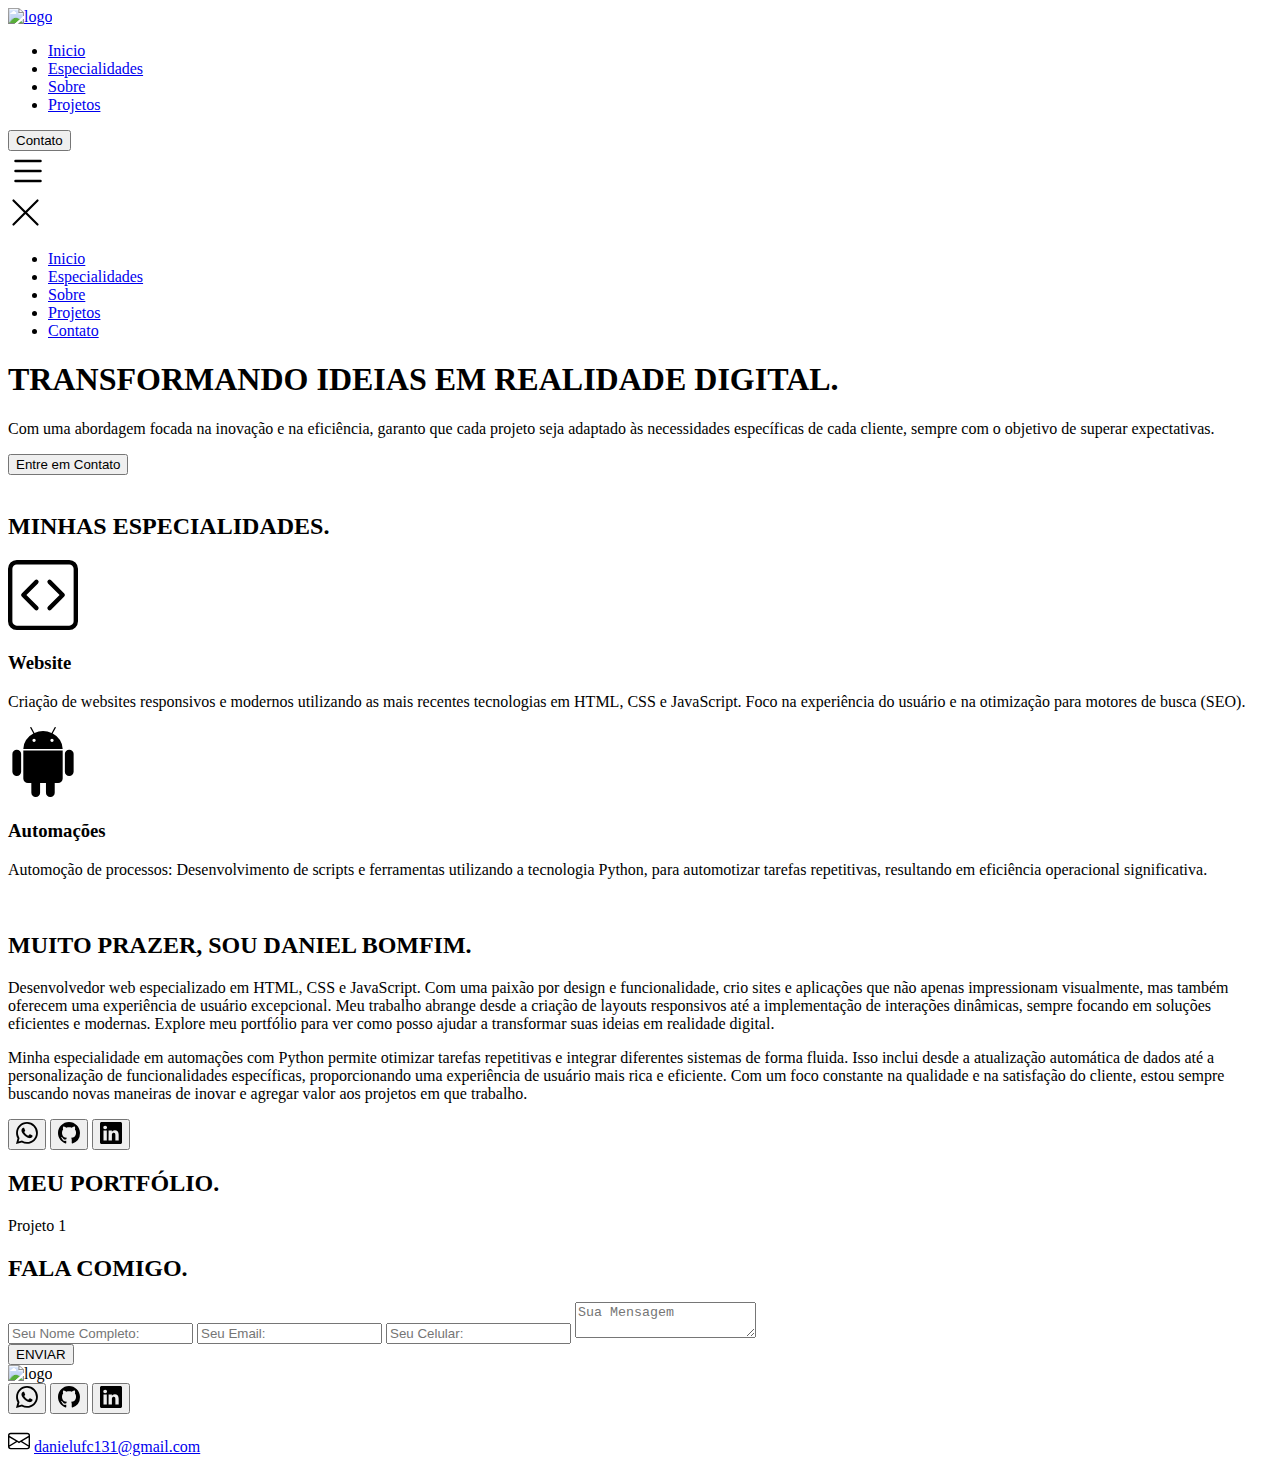
==== index.html @ 821d971d "up" ====
<!DOCTYPE html>
<html lang="pt-br">
<head>
    <meta charset="UTF-8">
    <!--Google Fonts-->
    <link rel="preconnect" href="https://fonts.googleapis.com">
    <link rel="preconnect" href="https://fonts.gstatic.com" crossorigin>
    <link href="https://fonts.googleapis.com/css2?family=Kaushan+Script&family=PT+Serif:ital,wght@0,400;0,700;1,400;1,700&family=Poppins:ital,wght@0,100;0,200;0,300;0,400;0,500;0,600;0,700;0,800;0,900;1,100;1,200;1,300;1,400;1,500;1,600;1,700;1,800;1,900&display=swap" rel="stylesheet">
    <!--Fim Google Fonts-->

    <!--Bootstrap-->
    <link href="https://cdn.jsdelivr.net/npm/bootstrap@5.3.3/dist/css/bootstrap.min.css" >
    <!--Fim Bootstrap-->
    
    <!--Javascript-->
    <script src="menu-mobile.js" defer></script>

    <meta name="viewport" content="width=device-width, initial-scale=1.0">
    <title>Portfólio | Daniel Silva</title>
    <link rel="shortcut icon" href="imagens/favicon.ico" type="image/x-icon">
    <link rel="stylesheet" href="style.css">
</head>
<body>
    <header id="inicio">
        <div class="interface">
            <div class="logo">
                <a href="#">
                    <img src="imagens/logo(html, css, javascript).png" alt="logo">
                </a>
            </div> <!--logo-->
            <nav class="menu-desktop">
                <ul>
                    <li><a href="#inicio">Inicio</a></li>
                    <li><a href="#especialidades">Especialidades</a></li>
                    <li><a href="#sobre">Sobre</a></li>
                    <li><a href="#projetos">Projetos</a></li>   
                </ul>
            </nav> <!--menu-desktop-->
            <div class="contato">
                <a href="https://wa.me/5579996746102" target="_blank">
                    <button>Contato</button>
                </a>
            </div> <!--contato-->
                
            <div class="abrir-menu-mobile" id="btn-menu">
                <svg xmlns="http://www.w3.org/2000/svg" width="40" height="40" fill="currentColor" class="bi bi-list" viewBox="0 0 16 16">
                    <path fill-rule="evenodd" d="M2.5 12a.5.5 0 0 1 .5-.5h10a.5.5 0 0 1 0 1H3a.5.5 0 0 1-.5-.5m0-4a.5.5 0 0 1 .5-.5h10a.5.5 0 0 1 0 1H3a.5.5 0 0 1-.5-.5m0-4a.5.5 0 0 1 .5-.5h10a.5.5 0 0 1 0 1H3a.5.5 0 0 1-.5-.5"/>
                  </svg>
            </div> <!--abrir-menu-mobile-->
            <div class="menu-mobile" id="menu-mobile">
                <div class="fechar" id="fechar">
                    <svg xmlns="http://www.w3.org/2000/svg" width="35" height="35" fill="currentColor" class="bi bi-x-lg" viewBox="0 0 16 16">
                        <path d="M2.146 2.854a.5.5 0 1 1 .708-.708L8 7.293l5.146-5.147a.5.5 0 0 1 .708.708L8.707 8l5.147 5.146a.5.5 0 0 1-.708.708L8 8.707l-5.146 5.147a.5.5 0 0 1-.708-.708L7.293 8z"/>
                      </svg>
                </div>

                <nav id="nav">
                    <ul>
                        <li><a href="#inicio">Inicio</a></li>
                        <li><a href="#especialidades">Especialidades</a></li>
                        <li><a href="#sobre">Sobre</a></li>
                        <li><a href="#projetos">Projetos</a></li>  
                        <li><a href="https://wa.me/5579996746102">Contato</a></li>  
                    </ul>
                </nav> 
            </div> <!--menu-mobile-->
            <div class="overlay-menu" id="overlay=menu"></div> 
        </div> <!--interface-->
    </header>
    <main>

        <section class="topo-do-site">
            <div class="interface">
                <div class="flex">
                    <div class="txt-topo-do-site">
                        <h1>TRANSFORMANDO IDEIAS EM REALIDADE DIGITAL<span>.</span> </h1>
                        <p>Com uma abordagem focada na inovação e na eficiência, garanto que cada projeto seja adaptado às necessidades específicas de cada cliente, sempre com o objetivo de superar expectativas.</p>

                        <div class="contato">
                            <a href="https://wa.me/5579996746102" target="blank">
                                <button>Entre em Contato</button>
                            </a>
                        </div> <!--contato-->                       
                    </div> <!--txt topo do site-->

                    <div class="img-topo-do-site">
                        <img src="imagens/foto de perfil.png" alt="">
                    </div> <!--img topo do site-->
                </div> <!--flex-->
            </div> <!--interface-->
        </section> <!--topo do site-->

        <section class="especialidades" id="especialidades">
            <div class="interface">
                <h2 class="titulo">MINHAS <span>ESPECIALIDADES.</span></h2>

                <div class="flex">

                    <div class="especialidades-box">
                        <svg xmlns="http://www.w3.org/2000/svg" width="70px" height="70px" fill="currentColor" class="bi bi-code-square" viewBox="0 0 16 16">
                            <path d="M14 1a1 1 0 0 1 1 1v12a1 1 0 0 1-1 1H2a1 1 0 0 1-1-1V2a1 1 0 0 1 1-1zM2 0a2 2 0 0 0-2 2v12a2 2 0 0 0 2 2h12a2 2 0 0 0 2-2V2a2 2 0 0 0-2-2z"/>
                            <path d="M6.854 4.646a.5.5 0 0 1 0 .708L4.207 8l2.647 2.646a.5.5 0 0 1-.708.708l-3-3a.5.5 0 0 1 0-.708l3-3a.5.5 0 0 1 .708 0m2.292 0a.5.5 0 0 0 0 .708L11.793 8l-2.647 2.646a.5.5 0 0 0 .708.708l3-3a.5.5 0 0 0 0-.708l-3-3a.5.5 0 0 0-.708 0"/>
                          </svg>
                        <h3>Website</h3>
                        <p>Criação de websites responsivos e modernos utilizando as mais recentes tecnologias em HTML, CSS e JavaScript. Foco na experiência do usuário e na otimização para motores de busca (SEO).</p>            
                    </div><!--especialidades-box-->

                    <div class="especialidades-box">
                        <svg xmlns="http://www.w3.org/2000/svg" width="70" height="70" fill="currentColor" class="bi bi-android2" viewBox="0 0 16 16">
                            <path d="m10.213 1.471.691-1.26q.069-.124-.048-.192-.128-.057-.195.058l-.7 1.27A4.8 4.8 0 0 0 8.005.941q-1.032 0-1.956.404l-.7-1.27Q5.281-.037 5.154.02q-.117.069-.049.193l.691 1.259a4.25 4.25 0 0 0-1.673 1.476A3.7 3.7 0 0 0 3.5 5.02h9q0-1.125-.623-2.072a4.27 4.27 0 0 0-1.664-1.476ZM6.22 3.303a.37.37 0 0 1-.267.11.35.35 0 0 1-.263-.11.37.37 0 0 1-.107-.264.37.37 0 0 1 .107-.265.35.35 0 0 1 .263-.11q.155 0 .267.11a.36.36 0 0 1 .112.265.36.36 0 0 1-.112.264m4.101 0a.35.35 0 0 1-.262.11.37.37 0 0 1-.268-.11.36.36 0 0 1-.112-.264q0-.154.112-.265a.37.37 0 0 1 .268-.11q.155 0 .262.11a.37.37 0 0 1 .107.265q0 .153-.107.264M3.5 11.77q0 .441.311.75.311.306.76.307h.758l.01 2.182q0 .414.292.703a.96.96 0 0 0 .7.288.97.97 0 0 0 .71-.288.95.95 0 0 0 .292-.703v-2.182h1.343v2.182q0 .414.292.703a.97.97 0 0 0 .71.288.97.97 0 0 0 .71-.288.95.95 0 0 0 .292-.703v-2.182h.76q.436 0 .749-.308.31-.307.311-.75V5.365h-9zm10.495-6.587a.98.98 0 0 0-.702.278.9.9 0 0 0-.293.685v4.063q0 .406.293.69a.97.97 0 0 0 .702.284q.42 0 .712-.284a.92.92 0 0 0 .293-.69V6.146a.9.9 0 0 0-.293-.685 1 1 0 0 0-.712-.278m-12.702.283a1 1 0 0 1 .712-.283q.41 0 .702.283a.9.9 0 0 1 .293.68v4.063a.93.93 0 0 1-.288.69.97.97 0 0 1-.707.284 1 1 0 0 1-.712-.284.92.92 0 0 1-.293-.69V6.146q0-.396.293-.68"/>
                          </svg>
                        <h3>Automações</h3>
                        <p>Automoção de processos: Desenvolvimento de scripts e ferramentas utilizando a tecnologia Python, para automotizar tarefas repetitivas, resultando em eficiência operacional significativa.</p>            
                    </div><!--especialidades-box-->

                </div> <!--flex-->
            </div> <!--interface-->
        </section> <!--especialidades-->

        <section class="sobre" id="sobre">
            <div class="interface">
                <div class="flex">
                    <div class="img-sobre">
                        <img src="imagens/foto de perfil-maior.png" alt="">
                    </div> <!--img-sobre-->
                    <div class="txt-sobre">
                        <h2>MUITO PRAZER, <span>SOU DANIEL BOMFIM.</span></h2>
                        <p>Desenvolvedor web especializado em HTML, CSS e JavaScript. Com uma paixão por design e funcionalidade, crio sites e aplicações que não apenas impressionam visualmente, mas também oferecem uma experiência de usuário excepcional. Meu trabalho abrange desde a criação de layouts responsivos até a implementação de interações dinâmicas, sempre focando em soluções eficientes e modernas. Explore meu portfólio para ver como posso ajudar a transformar suas ideias em realidade digital.</p>
                        <p>Minha especialidade em automações com Python permite otimizar tarefas repetitivas e integrar diferentes sistemas de forma fluida. Isso inclui desde a atualização automática de dados até a personalização de funcionalidades específicas, proporcionando uma experiência de usuário mais rica e eficiente. Com um foco constante na qualidade e na satisfação do cliente, estou sempre buscando novas maneiras de inovar e agregar valor aos projetos em que trabalho.</p>
                        <div class="social">
                            <a href="https://wa.me/5579996746102" target="_blank"><button><svg xmlns="http://www.w3.org/2000/svg" width="22" height="22" fill="currentColor" class="bi bi-whatsapp" viewBox="0 0 16 16">
                                <path d="M13.601 2.326A7.85 7.85 0 0 0 7.994 0C3.627 0 .068 3.558.064 7.926c0 1.399.366 2.76 1.057 3.965L0 16l4.204-1.102a7.9 7.9 0 0 0 3.79.965h.004c4.368 0 7.926-3.558 7.93-7.93A7.9 7.9 0 0 0 13.6 2.326zM7.994 14.521a6.6 6.6 0 0 1-3.356-.92l-.24-.144-2.494.654.666-2.433-.156-.251a6.56 6.56 0 0 1-1.007-3.505c0-3.626 2.957-6.584 6.591-6.584a6.56 6.56 0 0 1 4.66 1.931 6.56 6.56 0 0 1 1.928 4.66c-.004 3.639-2.961 6.592-6.592 6.592m3.615-4.934c-.197-.099-1.17-.578-1.353-.646-.182-.065-.315-.099-.445.099-.133.197-.513.646-.627.775-.114.133-.232.148-.43.05-.197-.1-.836-.308-1.592-.985-.59-.525-.985-1.175-1.103-1.372-.114-.198-.011-.304.088-.403.087-.088.197-.232.296-.346.1-.114.133-.198.198-.33.065-.134.034-.248-.015-.347-.05-.099-.445-1.076-.612-1.47-.16-.389-.323-.335-.445-.34-.114-.007-.247-.007-.38-.007a.73.73 0 0 0-.529.247c-.182.198-.691.677-.691 1.654s.71 1.916.81 2.049c.098.133 1.394 2.132 3.383 2.992.47.205.84.326 1.129.418.475.152.904.129 1.246.08.38-.058 1.171-.48 1.338-.943.164-.464.164-.86.114-.943-.049-.084-.182-.133-.38-.232"/>
                              </svg></button></a>

                            <a href="https://github.com/Daniel0942"><button><svg xmlns="http://www.w3.org/2000/svg" width="22" height="22" fill="currentColor" class="bi bi-github" viewBox="0 0 16 16">
                                <path d="M8 0C3.58 0 0 3.58 0 8c0 3.54 2.29 6.53 5.47 7.59.4.07.55-.17.55-.38 0-.19-.01-.82-.01-1.49-2.01.37-2.53-.49-2.69-.94-.09-.23-.48-.94-.82-1.13-.28-.15-.68-.52-.01-.53.63-.01 1.08.58 1.23.82.72 1.21 1.87.87 2.33.66.07-.52.28-.87.51-1.07-1.78-.2-3.64-.89-3.64-3.95 0-.87.31-1.59.82-2.15-.08-.2-.36-1.02.08-2.12 0 0 .67-.21 2.2.82.64-.18 1.32-.27 2-.27s1.36.09 2 .27c1.53-1.04 2.2-.82 2.2-.82.44 1.1.16 1.92.08 2.12.51.56.82 1.27.82 2.15 0 3.07-1.87 3.75-3.65 3.95.29.25.54.73.54 1.48 0 1.07-.01 1.93-.01 2.2 0 .21.15.46.55.38A8.01 8.01 0 0 0 16 8c0-4.42-3.58-8-8-8"/>
                              </svg></button></a>

                            <a href="https://www.linkedin.com/in/daniel-bomfim-219196230/" target="_blank"><button><svg xmlns="http://www.w3.org/2000/svg" width="22" height="22" fill="currentColor" class="bi bi-linkedin" viewBox="0 0 16 16">
                                <path d="M0 1.146C0 .513.526 0 1.175 0h13.65C15.474 0 16 .513 16 1.146v13.708c0 .633-.526 1.146-1.175 1.146H1.175C.526 16 0 15.487 0 14.854zm4.943 12.248V6.169H2.542v7.225zm-1.2-8.212c.837 0 1.358-.554 1.358-1.248-.015-.709-.52-1.248-1.342-1.248S2.4 3.226 2.4 3.934c0 .694.521 1.248 1.327 1.248zm4.908 8.212V9.359c0-.216.016-.432.08-.586.173-.431.568-.878 1.232-.878.869 0 1.216.662 1.216 1.634v3.865h2.401V9.25c0-2.22-1.184-3.252-2.764-3.252-1.274 0-1.845.7-2.165 1.193v.025h-.016l.016-.025V6.169h-2.4c.03.678 0 7.225 0 7.225z"/>
                              </svg></button></a>
                        </div>
                    </div> <!--txt-sobre-->
                </div> <!--flex-->
            </div> <!--interface-->
        </section> <!--sobre-->

        <section class="portfolio" id="projetos">
            <div class="interface">
                <h2 class="titulo">MEU <span>PORTFÓLIO.</span></h2>

                <div class="flex">                      
                    <div class="img-port" style="background-image: url(imagens/projeto-site.png);">
                        <div class="overlay">Projeto 1</div>
                    </div>                     
                </div> <!--flex-->
            </div> <!--interface-->
        </section> <!--portfolio-->

        <section class="formulario">
            <div class="interface">
                <h2 class="titulo">FALA <span>COMIGO.</span></h2>
            </div> <!--interface-->
            
            <form action="">
                <input type="text" name="" id="" placeholder="Seu Nome Completo:">
                <input type="text" name="" id="" placeholder="Seu Email:">
                <input type="text" name="" id="" placeholder="Seu Celular:">
                <textarea name="" id="" placeholder="Sua Mensagem" required></textarea>
                <div class="enviar"><input type="submit" value="ENVIAR"></div>
            </form>
        </section> <!--formulario-->

    </main>

    <footer>
        <div class="interface">
            <div class="flex">
                <div class="line-footer">
                    <div class="logo-rodape">
                        <img src="imagens/logo(html, css, javascript).png" alt="logo">
                    </div> <!--logo-rodape-->
                </div> <!--line-footer-->

                <div class="line-footer">
                    <div class="social">
                        <a href="https://wa.me/5579996746102" target="_blank"><button><svg xmlns="http://www.w3.org/2000/svg" width="22" height="22" fill="currentColor" class="bi bi-whatsapp" viewBox="0 0 16 16">
                            <path d="M13.601 2.326A7.85 7.85 0 0 0 7.994 0C3.627 0 .068 3.558.064 7.926c0 1.399.366 2.76 1.057 3.965L0 16l4.204-1.102a7.9 7.9 0 0 0 3.79.965h.004c4.368 0 7.926-3.558 7.93-7.93A7.9 7.9 0 0 0 13.6 2.326zM7.994 14.521a6.6 6.6 0 0 1-3.356-.92l-.24-.144-2.494.654.666-2.433-.156-.251a6.56 6.56 0 0 1-1.007-3.505c0-3.626 2.957-6.584 6.591-6.584a6.56 6.56 0 0 1 4.66 1.931 6.56 6.56 0 0 1 1.928 4.66c-.004 3.639-2.961 6.592-6.592 6.592m3.615-4.934c-.197-.099-1.17-.578-1.353-.646-.182-.065-.315-.099-.445.099-.133.197-.513.646-.627.775-.114.133-.232.148-.43.05-.197-.1-.836-.308-1.592-.985-.59-.525-.985-1.175-1.103-1.372-.114-.198-.011-.304.088-.403.087-.088.197-.232.296-.346.1-.114.133-.198.198-.33.065-.134.034-.248-.015-.347-.05-.099-.445-1.076-.612-1.47-.16-.389-.323-.335-.445-.34-.114-.007-.247-.007-.38-.007a.73.73 0 0 0-.529.247c-.182.198-.691.677-.691 1.654s.71 1.916.81 2.049c.098.133 1.394 2.132 3.383 2.992.47.205.84.326 1.129.418.475.152.904.129 1.246.08.38-.058 1.171-.48 1.338-.943.164-.464.164-.86.114-.943-.049-.084-.182-.133-.38-.232"/>
                          </svg></button></a>

                        <a href="https://github.com/Daniel0942"><button><svg xmlns="http://www.w3.org/2000/svg" width="22" height="22" fill="currentColor" class="bi bi-github" viewBox="0 0 16 16">
                            <path d="M8 0C3.58 0 0 3.58 0 8c0 3.54 2.29 6.53 5.47 7.59.4.07.55-.17.55-.38 0-.19-.01-.82-.01-1.49-2.01.37-2.53-.49-2.69-.94-.09-.23-.48-.94-.82-1.13-.28-.15-.68-.52-.01-.53.63-.01 1.08.58 1.23.82.72 1.21 1.87.87 2.33.66.07-.52.28-.87.51-1.07-1.78-.2-3.64-.89-3.64-3.95 0-.87.31-1.59.82-2.15-.08-.2-.36-1.02.08-2.12 0 0 .67-.21 2.2.82.64-.18 1.32-.27 2-.27s1.36.09 2 .27c1.53-1.04 2.2-.82 2.2-.82.44 1.1.16 1.92.08 2.12.51.56.82 1.27.82 2.15 0 3.07-1.87 3.75-3.65 3.95.29.25.54.73.54 1.48 0 1.07-.01 1.93-.01 2.2 0 .21.15.46.55.38A8.01 8.01 0 0 0 16 8c0-4.42-3.58-8-8-8"/>
                          </svg></button></a>

                        <a href="https://www.linkedin.com/in/daniel-bomfim-219196230/" target="_blank"><button><svg xmlns="http://www.w3.org/2000/svg" width="22" height="22" fill="currentColor" class="bi bi-linkedin" viewBox="0 0 16 16">
                            <path d="M0 1.146C0 .513.526 0 1.175 0h13.65C15.474 0 16 .513 16 1.146v13.708c0 .633-.526 1.146-1.175 1.146H1.175C.526 16 0 15.487 0 14.854zm4.943 12.248V6.169H2.542v7.225zm-1.2-8.212c.837 0 1.358-.554 1.358-1.248-.015-.709-.52-1.248-1.342-1.248S2.4 3.226 2.4 3.934c0 .694.521 1.248 1.327 1.248zm4.908 8.212V9.359c0-.216.016-.432.08-.586.173-.431.568-.878 1.232-.878.869 0 1.216.662 1.216 1.634v3.865h2.401V9.25c0-2.22-1.184-3.252-2.764-3.252-1.274 0-1.845.7-2.165 1.193v.025h-.016l.016-.025V6.169h-2.4c.03.678 0 7.225 0 7.225z"/>
                          </svg></button></a>
                    </div> <!--social-->
                </div> <!--line-footer-->
            </div>

            <div class="line-footer borda">
                <p><svg xmlns="http://www.w3.org/2000/svg" width="22" height="22" fill="currentColor" class="bi bi-envelope" viewBox="0 0 16 16">
                    <path d="M0 4a2 2 0 0 1 2-2h12a2 2 0 0 1 2 2v8a2 2 0 0 1-2 2H2a2 2 0 0 1-2-2zm2-1a1 1 0 0 0-1 1v.217l7 4.2 7-4.2V4a1 1 0 0 0-1-1zm13 2.383-4.708 2.825L15 11.105zm-.034 6.876-5.64-3.471L8 9.583l-1.326-.795-5.64 3.47A1 1 0 0 0 2 13h12a1 1 0 0 0 .966-.741M1 11.105l4.708-2.897L1 5.383z"/>
                  </svg> <a href="mailto:danielufc131@gmail.com">danielufc131@gmail.com</a></a></p>
            </div> <!--line-footer-->
        </div> <!--interface-->
    </footer>
</body>
</html>
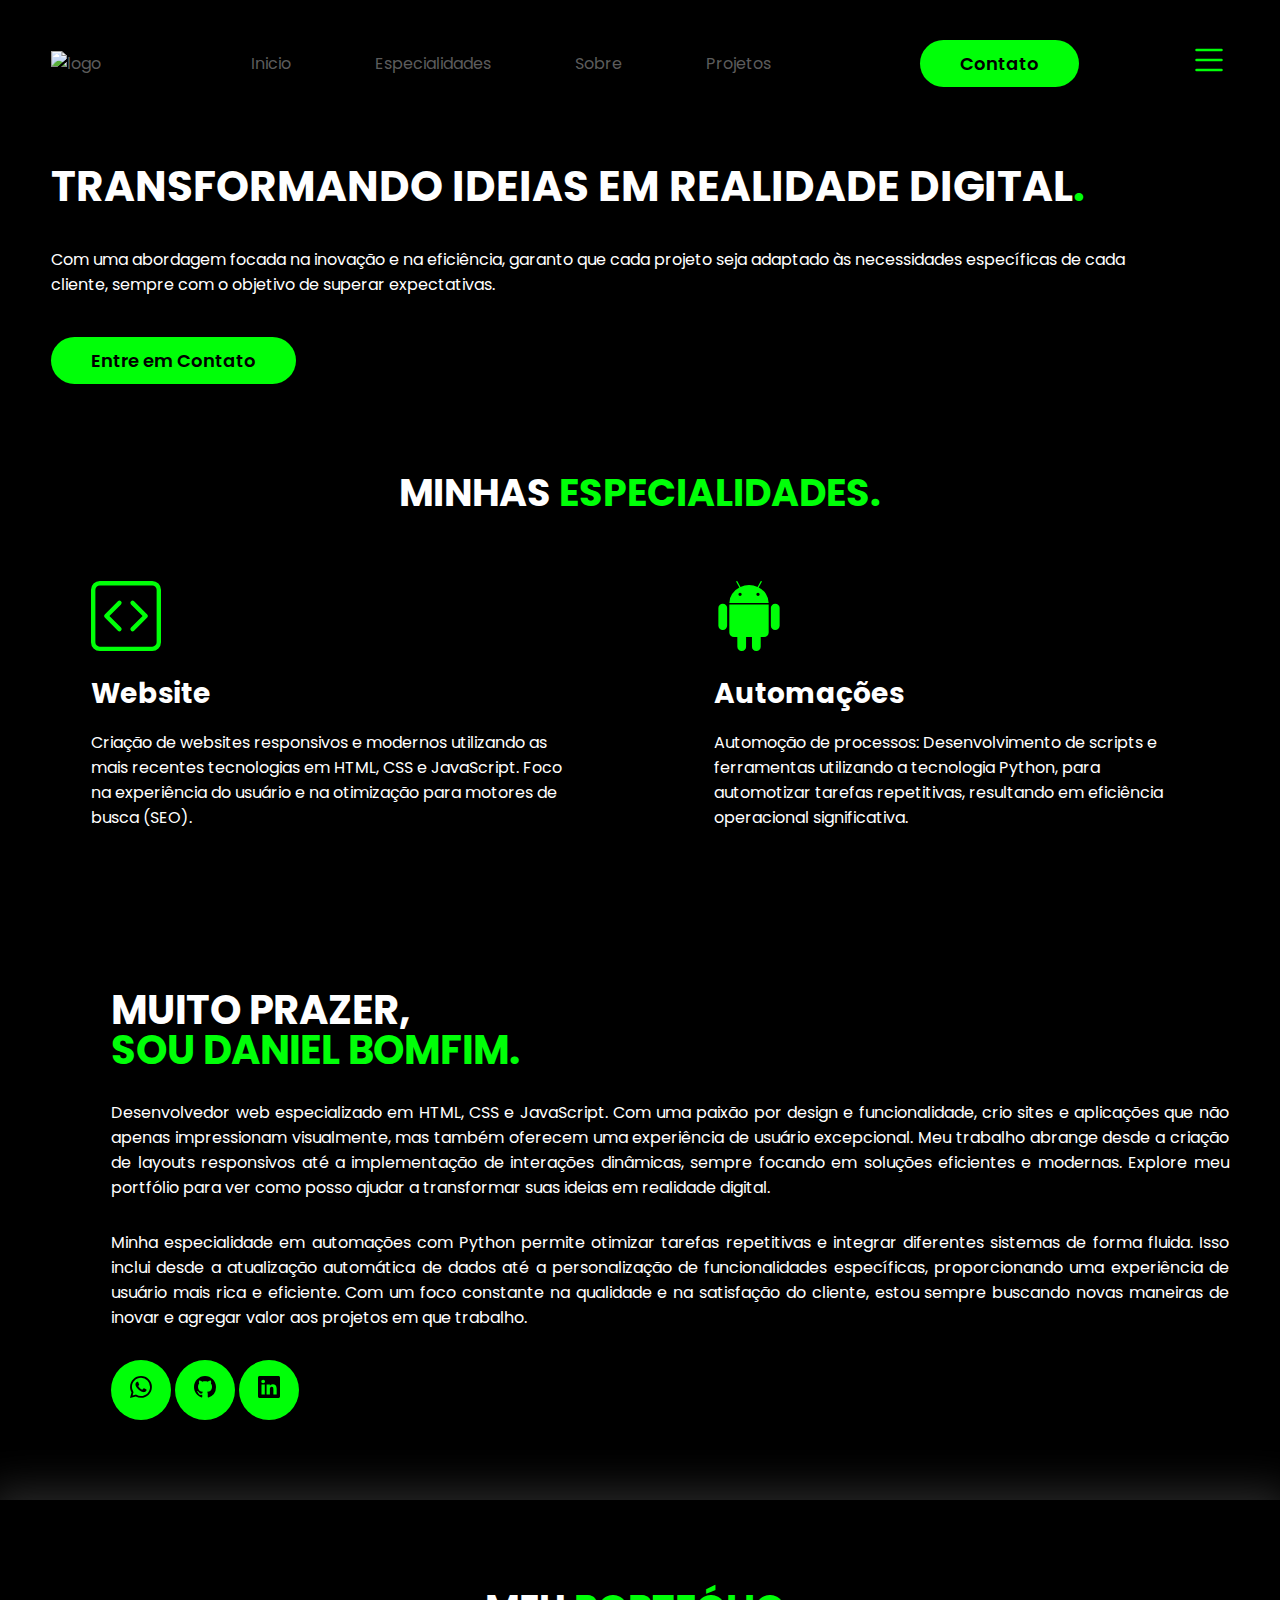
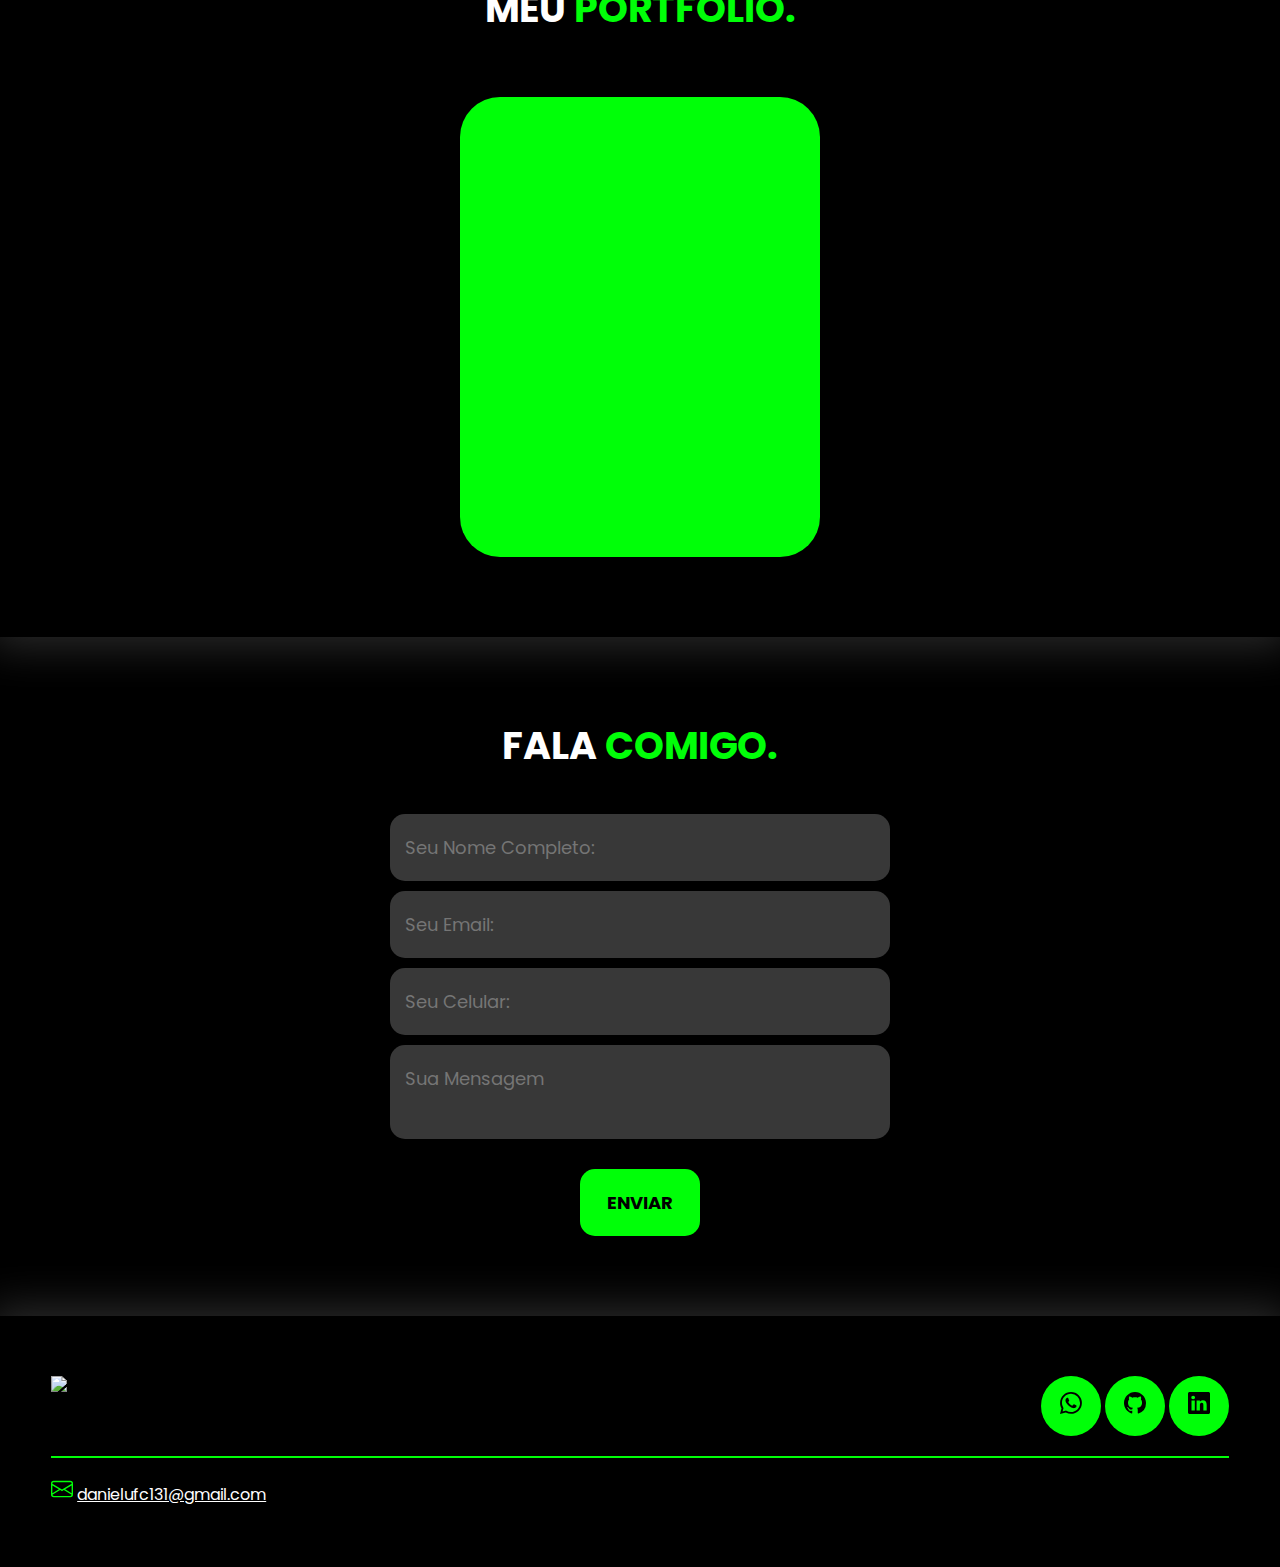
==== commit eb874dba: "up" ====
--- a/index.html
+++ b/index.html
@@ -45,13 +45,13 @@
             <div class="abrir-menu-mobile" id="btn-menu">
                 <svg xmlns="http://www.w3.org/2000/svg" width="40" height="40" fill="currentColor" class="bi bi-list" viewBox="0 0 16 16">
                     <path fill-rule="evenodd" d="M2.5 12a.5.5 0 0 1 .5-.5h10a.5.5 0 0 1 0 1H3a.5.5 0 0 1-.5-.5m0-4a.5.5 0 0 1 .5-.5h10a.5.5 0 0 1 0 1H3a.5.5 0 0 1-.5-.5m0-4a.5.5 0 0 1 .5-.5h10a.5.5 0 0 1 0 1H3a.5.5 0 0 1-.5-.5"/>
-                  </svg>
+                </svg>
             </div> <!--abrir-menu-mobile-->
             <div class="menu-mobile" id="menu-mobile">
                 <div class="fechar" id="fechar">
                     <svg xmlns="http://www.w3.org/2000/svg" width="35" height="35" fill="currentColor" class="bi bi-x-lg" viewBox="0 0 16 16">
                         <path d="M2.146 2.854a.5.5 0 1 1 .708-.708L8 7.293l5.146-5.147a.5.5 0 0 1 .708.708L8.707 8l5.147 5.146a.5.5 0 0 1-.708.708L8 8.707l-5.146 5.147a.5.5 0 0 1-.708-.708L7.293 8z"/>
-                      </svg>
+                    </svg>
                 </div>
 
                 <nav id="nav">
--- a/style.css
+++ b/style.css
@@ -0,0 +1,464 @@
+@charset "UTF-8";
+
+/* Estilo Geral */
+* {
+    margin: 0px;
+    padding: 0px;
+    box-sizing: border-box;
+    font-family: "Poppins", sans-serif;
+}
+body {
+    background-color: black;
+}
+
+.interface {
+    max-width: 1280px;
+    margin: 0 auto;
+}
+
+.flex {
+    display: flex;
+}
+
+.contato button {
+    background-color: #00ff08;
+    padding: 10px 40px;
+    font-size: 18px;
+    font-weight: 600;
+    border-radius: 30px;
+    border: 0px;
+    cursor: pointer;
+    transition: .2s;
+}
+
+button:hover, form .enviar input:hover {
+    box-shadow: 0px 0px 8px #00ff08;
+    transform: scale(1.05);
+}
+
+h2.titulo {
+    color: white;
+    text-align: center;
+    font-size: 38px;
+}
+
+h2.titulo span {
+    color: #00ff08;
+}
+
+.social button {
+    width: 60px;
+    height: 60px;
+    border-radius: 30px;
+    border: none;
+    background-color: #00ff08;
+    cursor: pointer;
+    max-width: 0px 5px;
+    transition: 0.2s;
+}
+
+/* Estilo do Cabeçalho */
+header {
+    padding: 40px 4%;
+}
+
+header > .interface {
+    display: flex;
+    align-items: center;
+    justify-content: space-between;
+}
+
+header a {
+    color: #5c5c5c;
+    text-decoration: none;
+    display: inline-block;
+    transition: 0.5s;
+}
+header nav.menu-desktop a:hover {
+    color: #fff;
+    transform: scale(1.05);
+}
+
+header nav ul {
+    list-style-type: none;
+}
+
+header nav.menu-desktop ul li {
+    display: inline-block;
+    padding: 0px 40px;
+}
+
+/* Estilo do Menu Mobile */
+.abrir-menu-mobile svg {
+    color: #00ff08;
+    cursor: pointer;
+}
+
+.menu-mobile.abrir-menu {
+    width: 70%;
+}
+.menu-mobile.abrir-menu ~ .overlay-menu {
+    display: block;
+}
+
+.menu-mobile {
+    background-color: black;
+    height: 100vh;
+    position: fixed;
+    top: 0;
+    right: 0;
+    z-index: 999999;
+    width: 0%;
+    overflow: hidden;
+    transition: 0.3s;
+}
+
+.menu-mobile .fechar svg {
+color: #00ff08;
+cursor: pointer;
+}
+.menu-mobile .fechar {
+    padding: 30px 5%;
+}
+
+.menu-mobile nav ul {
+    text-align: right;
+}
+
+.menu-mobile nav ul li a {
+    color: white;
+    font-size: 20px;
+    font-weight: 300;
+    padding: 20px 8%;
+    display: block;
+}
+
+.menu-mobile nav ul li a:hover {
+    background-color: #00ff08;
+    color: black;
+    transition: 1s;
+}
+
+.overlay-menu {
+    background-color: rgba(0, 0, 0, 0.49);
+    width: 100%;
+    height: 100%;
+    position: fixed;
+    top: 0;
+    left: 0;
+    z-index: 88888;
+    display: none;
+}
+
+/* Estilo do topo do site */
+section.topo-do-site {
+    padding: 40px 4%;
+}
+section.topo-do-site .flex {
+    align-items: center;
+    justify-content: center;
+    gap: 90px;
+}
+.topo-do-site .txt-topo-do-site h1 {
+    color: white;
+    font-size: 42px;
+    line-height: 40px;
+}
+.topo-do-site .txt-topo-do-site h1 span {
+    color: #00ff08;
+}
+.topo-do-site .txt-topo-do-site p {
+    color: white;
+    margin: 40px 0px;   
+}
+
+
+/* Animação da imagem */
+.topo-do-site .img-topo-do-site img{
+    position: relative;
+    animation: flutuar 2s ease-in-out infinite alternate;
+}
+@keyframes flutuar {
+    0%{
+        top: 0;
+    }
+    100% {
+        top: 40px;
+    }
+}
+
+
+/* Estilo das especialidades */
+section.especialidades {
+    padding: 40px 4%;
+}
+
+section.especialidades .flex {
+    gap: 60px;
+}
+
+.especialidades .especialidades-box {
+    color: white;
+    padding: 40px;
+    border-radius: 20px;
+    transition: 0.2s;
+    margin-top: 20px;
+}
+
+.especialidades .especialidades-box:hover {
+    transform: scale(1.05);
+    box-shadow: 0px 0px 10px rgba(255, 255, 255, 0.455);
+}
+
+.especialidades .especialidades-box svg {
+    color: #00ff08;
+    font-size: 70px;
+}
+
+.especialidades .especialidades-box h3 {
+    font-size: 28px;
+    margin: 15px 0px;
+}
+
+
+/* Estilo do Sobre*/
+section.sobre {
+    padding: 80px 4%;
+}
+
+section.sobre .flex {
+    align-items: center;
+    gap: 60px;
+}
+
+section.sobre .img-sobre img{
+    border-radius: 30px;
+    display: none;
+}
+
+.sobre .txt-sobre {
+    color: white;
+}
+.sobre .txt-sobre h2 {
+    font-size: 40px;
+    line-height: 40px;
+    margin-bottom: 20px;
+}
+
+.sobre .txt-sobre h2 span {
+    color: #00ff08;
+    display: block;
+}
+
+.sobre .txt-sobre p {
+    margin: 30px 0px;
+    text-align: justify;
+}
+
+
+/* Estilo no portfolio */
+section.portfolio {
+    padding: 80px 4%;
+    box-shadow: 0px 0px 40px 10px rgba(255, 255, 255, 0.163);
+}
+
+.portfolio .flex {
+    margin-top: 60px;
+    justify-content: space-around;
+}
+
+.img-port {
+    width: 360px;
+    height: 460px;
+    background-color: #00ff08;
+    background-size: cover;
+    background-position: 100% 0%;
+    transition: 5s;
+    cursor: pointer;
+    border-radius: 40px;
+    position: relative;
+}
+
+.img-port:hover {
+    background-position: 100% 100%;
+}
+
+.overlay {
+    background-color: #000000b8;
+    color: white;
+    position: absolute;
+    top: 0px;
+    left: 0px;
+    width: 100%;
+    height: 100%;
+    border-radius: 40px;
+    display: flex;
+    justify-content: center;
+    align-items: center;
+    font: 24px;
+    font-weight: 600;
+    opacity: 0;
+    transition: 0.5s;
+}
+.overlay:hover {
+    opacity: 1;
+}
+
+/* Estilo do Formulário do Contato*/
+
+section.formulario {
+    padding: 80px 4%;
+}
+
+form {
+    max-width: 500px;
+    margin: auto;
+    justify-content: center;
+    display: flex;
+    flex-direction: column;
+    gap: 10px;
+    text-align: center;
+    margin-top: 40px;
+}
+
+form input, form textarea {
+    background-color: rgb(56, 56, 56);
+    width: 100%;
+    border: 0px;
+    outline: 0px;
+    padding: 20px 15px;
+    border-radius: 15px;
+    color: white;
+    font-size: 18px;
+}
+
+form textarea {
+    resize: none;
+    max-height: 100px;
+}
+
+form .enviar {
+    margin-top: 20px;
+}
+
+form .enviar input {
+    max-width: 120px;
+    background-color: #00ff08;
+    color: black;
+    font-weight: 700;
+    cursor: pointer;
+    transition: 0.5s;
+}
+
+/* Estilo do Rodape*/
+
+footer {
+    padding: 40px 4%;
+    box-shadow: 0px 0px 40px 10px rgba(255, 255, 255, 0.163);
+}
+
+footer .flex {
+    justify-content: space-between;
+}
+
+.line-footer {
+    padding: 20px 0px;
+}
+
+.line-footer p svg {
+    color: #00ff08;
+}
+
+.line-footer p a {
+    color: white;
+}
+
+.borda {
+    border-top: 2px solid #00ff08;
+}
+
+/* Responsivo */
+@media screen and (max-width: 1110px) {
+    /* Classes Gerais*/
+    .flex {
+        flex-direction: column-reverse;
+    }
+
+    h2.titulo {
+        font-size: 34px;
+        line-height: 30px;
+    }
+
+    /* Cabeçalho */
+    .menu-desktop, .contato {
+        display: none;
+    }
+
+    /* Topo do Site*/
+    .topo-do-site .txt-topo-do-site h1 {
+        color: white;
+        font-size: 30px;
+    }
+    section.topo-do-site .flex {
+        gap: 40px;
+    }
+    section.topo-do-site {
+        padding: 20px 8%;
+    }
+    .topo-do-site .img-topo-do-site img {
+        width: 80%;
+    }
+
+    /* Estilo das especialidades */
+    section.especialidades {
+        padding: 40px 8%;
+    }
+
+    /* Estilo do Sobre*/
+    section.sobre {
+        padding: 80px 8%;
+    }
+
+    .sobre .txt-sobre h2 {
+        font-size: 34px;
+        line-height: 35px;
+        text-align: center;
+    }
+
+    .social {
+        text-align: center;
+    }
+
+    .img-sobre img {
+        width: 100%;
+    }
+
+    /*  Estilo Portfolio */
+
+    section.portfolio {
+        padding: 80px 8%;
+    }
+
+    .img-port {
+        width: 100%;
+        max-width: 360px;
+        margin: auto;
+    }
+
+    .portfolio .flex {
+        gap: 60px;
+    }
+
+    /* Rodapé*/
+    footer .flex {
+        flex-direction: column;
+    }
+
+    footer .line-footer {
+        text-align: center
+    }
+}
+
+html {
+    scroll-behavior: smooth; /* Se preferir usar no CSS */
+}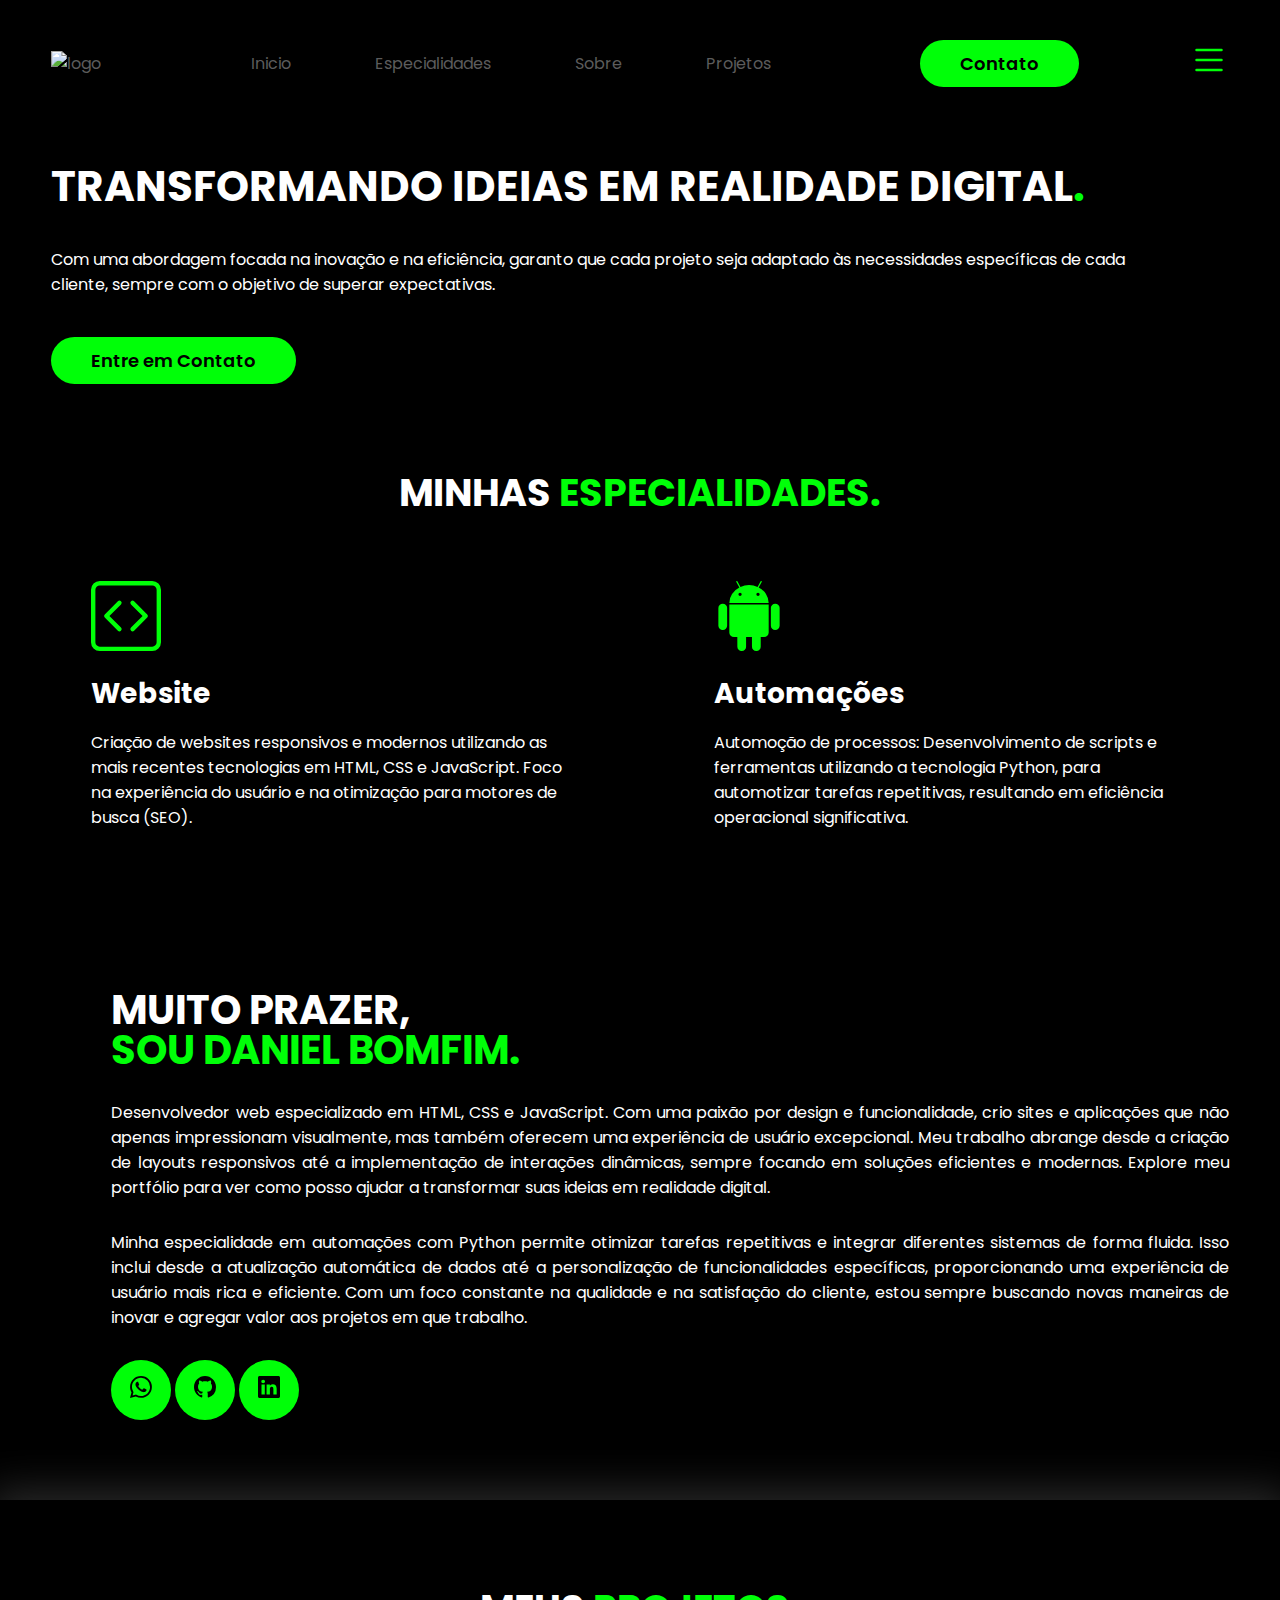
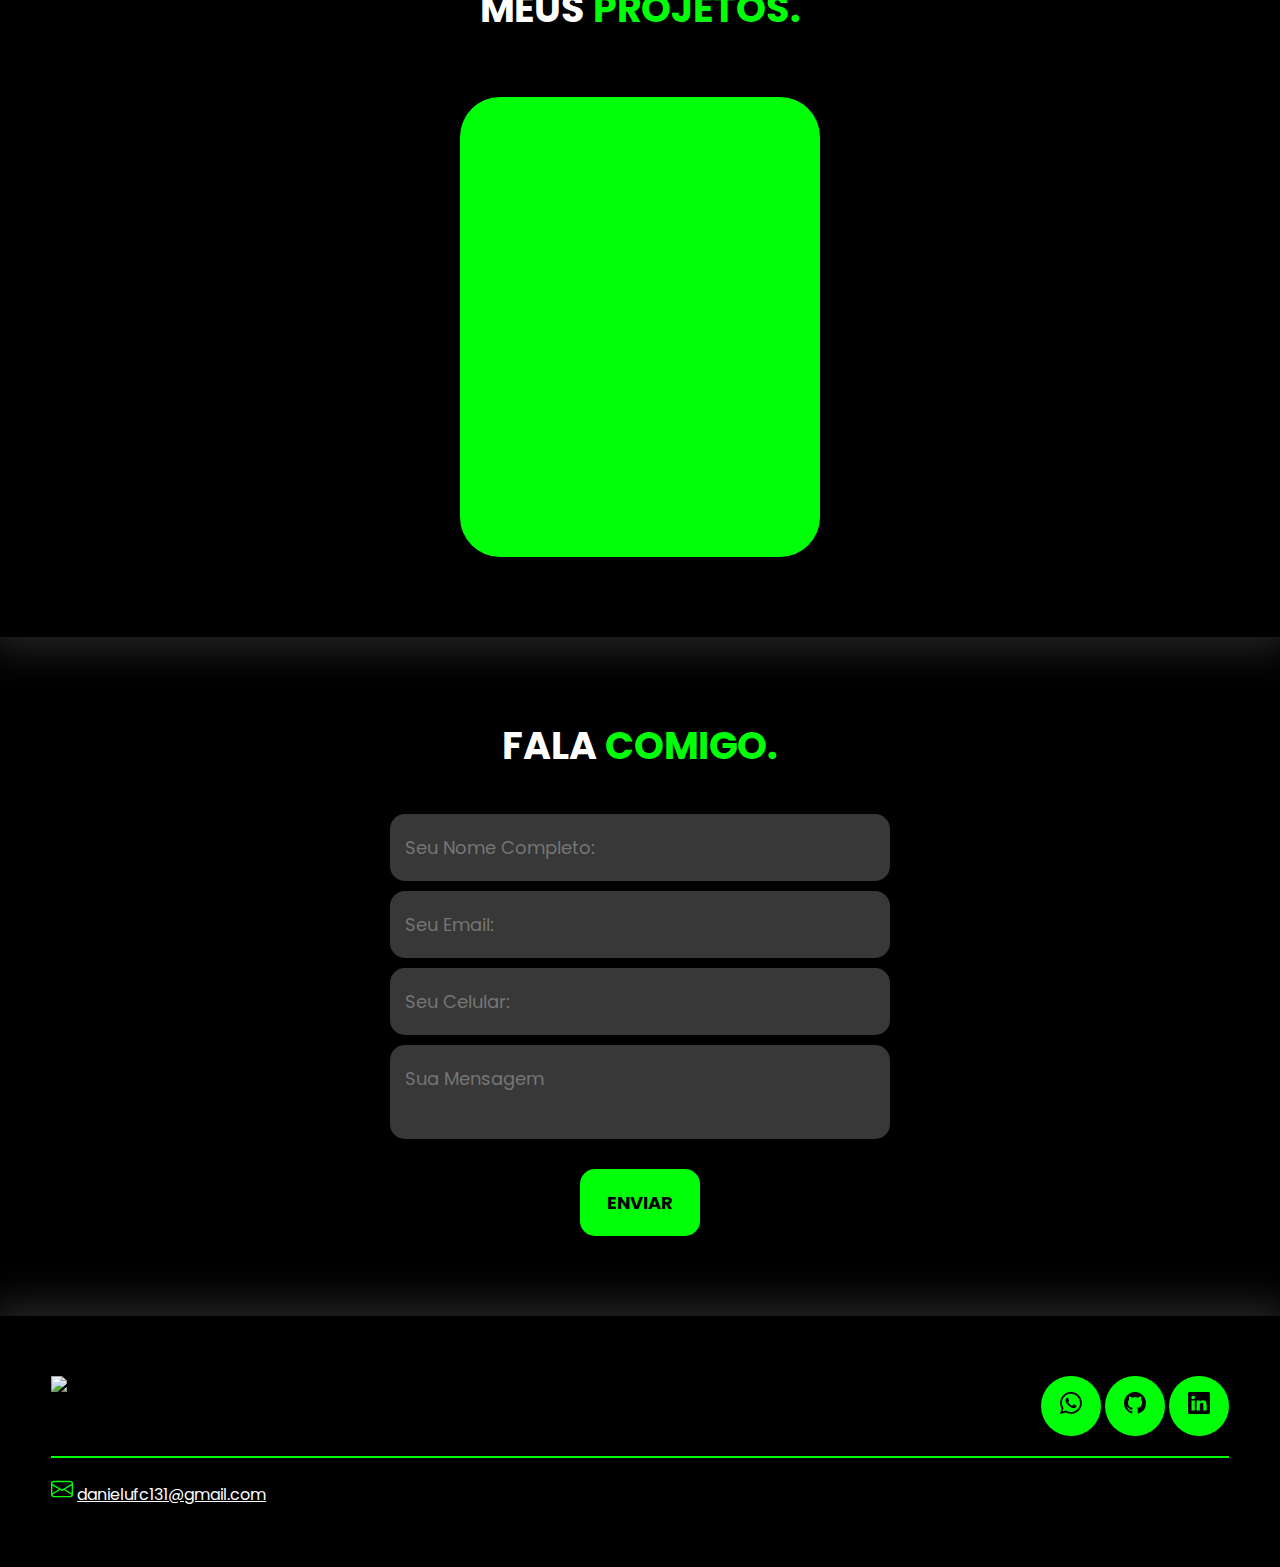
==== commit e72170c6: "up" ====
--- a/index.html
+++ b/index.html
@@ -147,7 +147,7 @@
 
         <section class="portfolio" id="projetos">
             <div class="interface">
-                <h2 class="titulo">MEU <span>PORTFÓLIO.</span></h2>
+                <h2 class="titulo">MEUS <span>PROJETOS.</span></h2>
 
                 <div class="flex">                      
                     <div class="img-port" style="background-image: url(imagens/projeto-site.png);">
